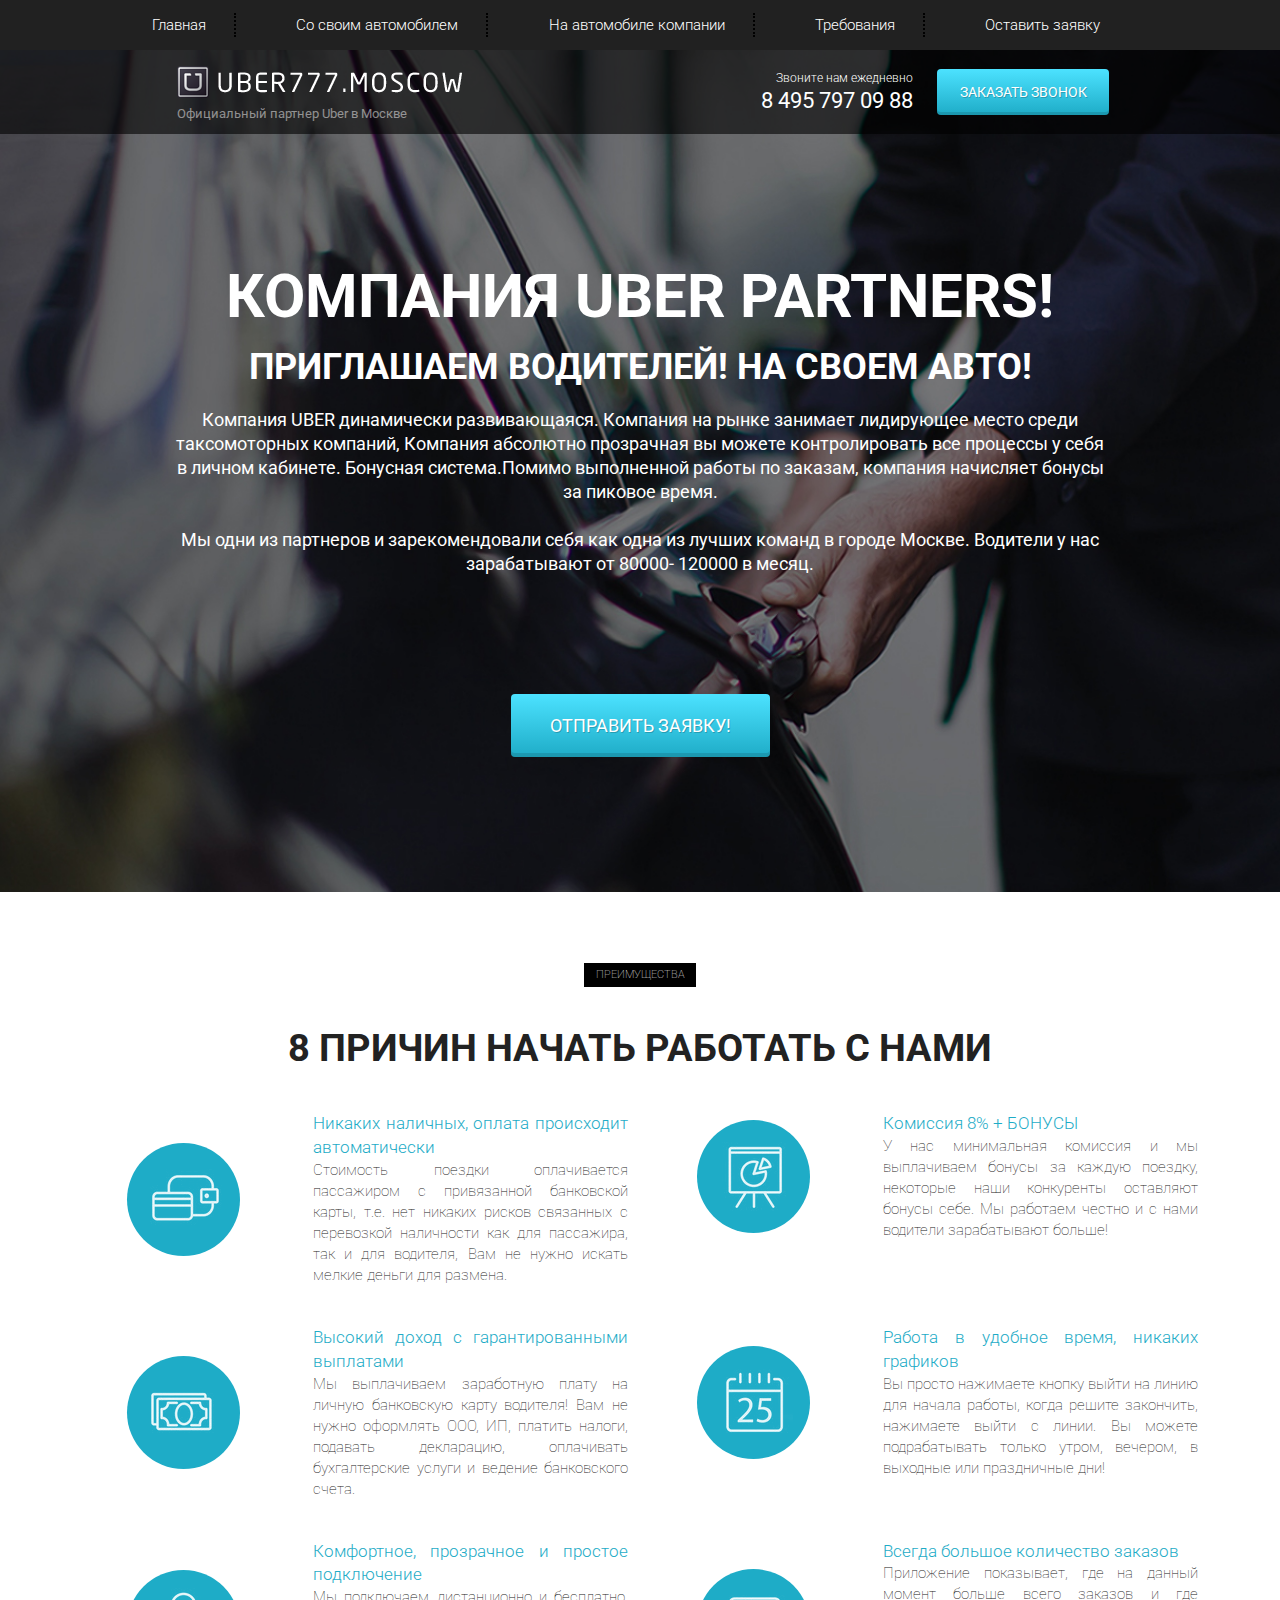
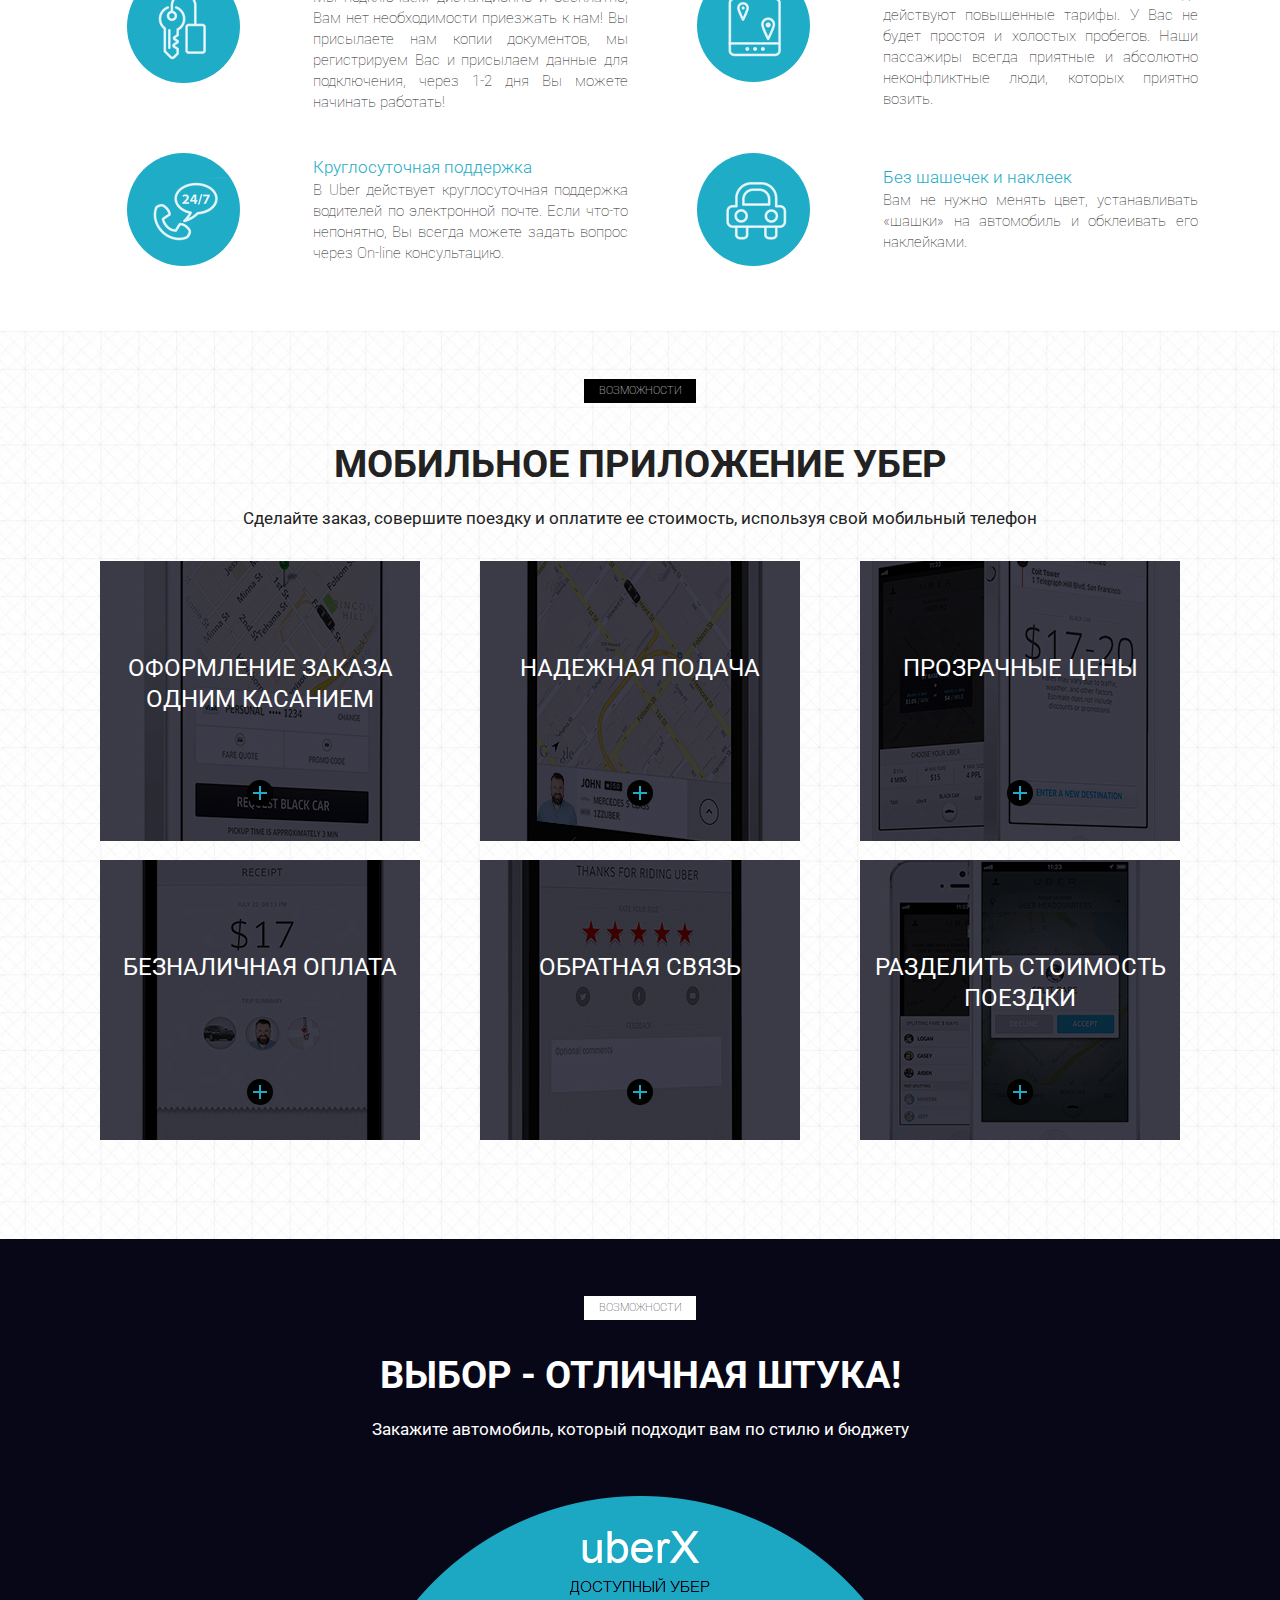
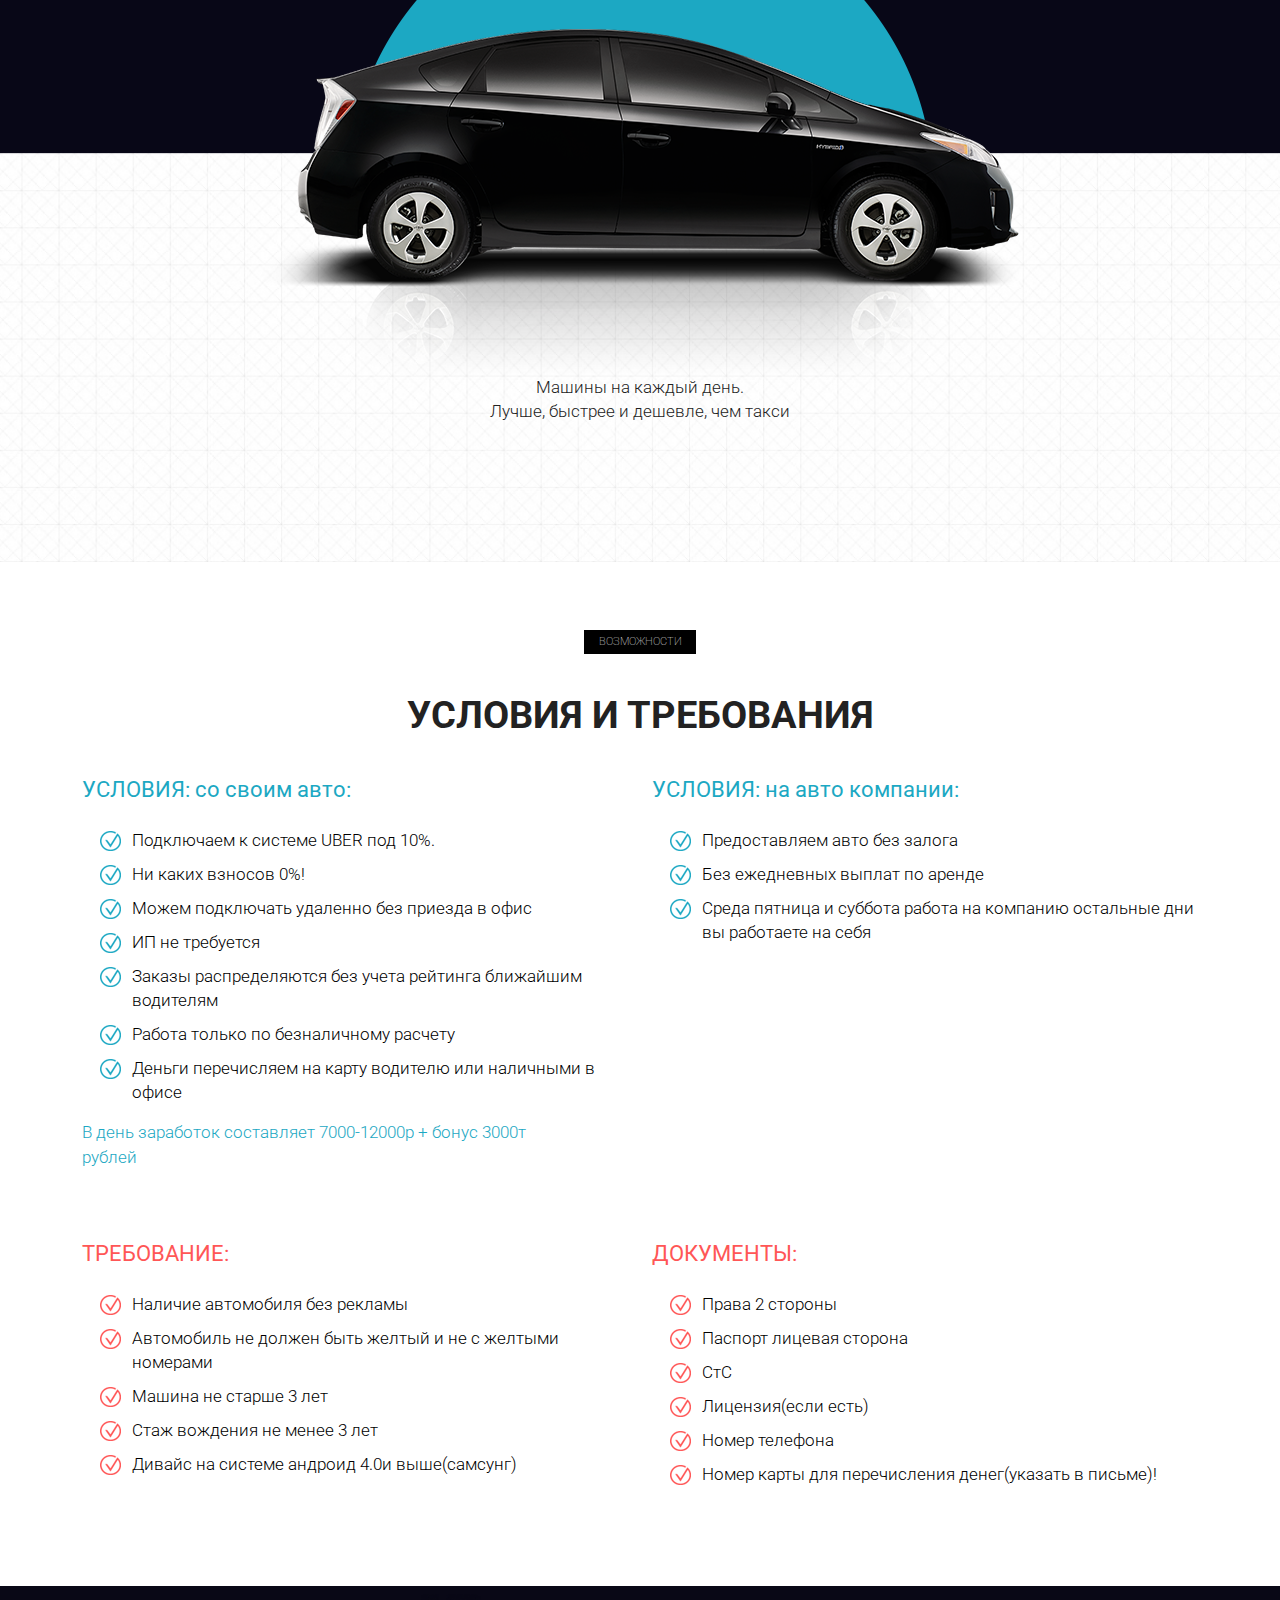
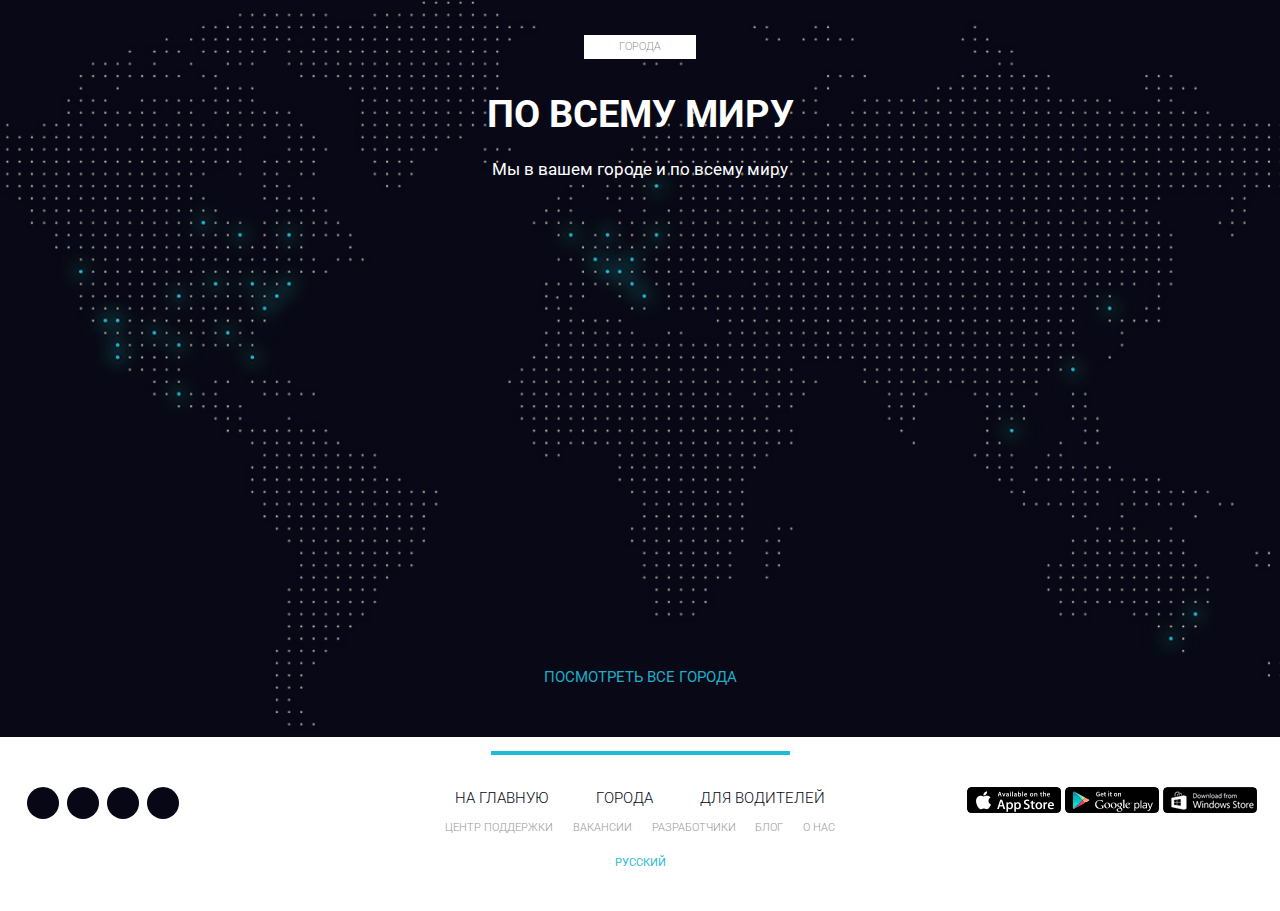
==== src/index.html @ 58ecac01 "First commit" ====
<!DOCTYPE html>
<html lang="en">
<head>
	<meta charset="UTF-8">
	<meta http-equiv="X-UA-Compatible" content="IE=edge">
	<meta name="viewport" content="width=device-width, initial-scale=1.0">
	<!-- шрифт подключаем с сервера -->
	<link href="https://fonts.googleapis.com/css2?family=Roboto:wght@100;300;400;500;700;900&display=swap" rel="stylesheet">
	<!-- сначала файл сброса настроек -->
	<link rel="stylesheet" href="css/bootstrap-reboot.min.css">
	<!-- потом файл сетка бутстрап -->
	<link rel="stylesheet" href="css/bootstrap-grid.min.css">
	<!-- подключаем иконочный шрифт -->
	<link rel="stylesheet" href="https://use.fontawesome.com/releases/v5.8.2/css/all.css" integrity="sha384-oS3vJWv+0UjzBfQzYUhtDYW+Pj2yciDJxpsK1OYPAYjqT085Qq/1cq5FLXAZQ7Ay" crossorigin="anonymous">
	<!-- потом файл основных стилей -->
	<link rel="stylesheet" href="css/style.min.css">
	<title>UBER Project</title>
	<!-- подключаем иконку к сайту -->
	<link rel="shortcut icon" href="img/icons/favicon.ico" type="image/x-icon">
</head>
<body>

	<header>  
		
		<nav>
			<div class="container">
				<ul class="menu">
					<li class="menu_item"><a href="#" class="menu_link">Главная</a></li>
					<li class="menu_item"><a href="#require" class="menu_link">Со своим автомобилем</a></li>
					<li class="menu_item"><a href="#require" class="menu_link">На автомобиле компании</a></li>
					<li class="menu_item"><a href="#" class="menu_link">Требования</a></li>
					<li class="menu_item"><a href="#" class="menu_link">Оставить заявку</a></li>
				</ul>
			</div>
			<!-- создаем меню-гамбургер  -->
			<div class="hamburger">
				<span></span>
				<span></span>
				<span></span>

			</div>
		</nav>
		
		<div class="subheader">
			<div class="container">
				<!-- распределим контент с помощью сетки -->
			<!-- всегда начинаем со строки!!! -->
				<div class="row">
					<!-- отступ одной колонки задается свойством offset -->
					<div class="col-6 col-md-4 offset-md-1">
						<a href="#" class="subheader_logo"><img src="img/promo/logo_promo.png" alt="Logo"></a>
						<div class="subheader_official">Официальный партнер Uber в Москве</div>
					</div>

					<div class="xs-hidden col-md-3 offset-md-1 col-xl-2 offset-xl-2">
						<div class="subheader_call">Звоните нам ежедневно</div>
						<!-- ссылка будет направлять на номер телефона -->
						<a href="tel:+74957970988" class="subheader_phone">8 495 797 09 88</a>
					</div>

					<div class="col-6 col-md-3 col-lg-2">
						<!-- при маленьком разрешении эрана ссылка телефона и кнопка будут находиться в одном блоке, а предыдущий блок будет скрыт 
						и наоборот, будем прятать эту ссылку, когда разрешение экрана большое-->
						<a href="tel:+74957970988" class="xs-visible subheader_phone">8 495 797 09 88</a>
						<button class="subheader_btn">заказать звонок</button>
					</div>
				</div>
			</div>

			
		</div>

	</header>
	
	<section class="promo">
		<div class="container">
		<!-- расположение элементов зададим в строку -->
		<!-- контент расположен в 10 колонках с отспупом в 1 колоку:-->
				<div class="col-md-12 offset-md-0 col-lg-10 offset-lg-1">
					
					<h1 class="promo_header">КОМПАНИЯ UBER PARTNERS!</h1>
					<h2 class="promo_subheader">
					ПРИГЛАШАЕМ ВОДИТЕЛЕЙ! НА СВОЕМ АВТО!</h2>
					
					<div class="promo_descr">
						Компания UBER  динамически развивающаяся. Компания на рынке занимает лидирующее место среди таксомоторных компаний, Компания абсолютно прозрачная вы можете контролировать все процессы у себя в личном кабинете. Бонуcная система.Помимо выполненной работы по заказам, компания начисляет бонусы за пиковое время.
						<br><br> 
						Мы одни из партнеров и зарекомендовали себя как одна из лучших команд в городе Москве.  Водители у нас зарабатывают от 80000- 120000 в месяц.
					</div>

					<button class="promo_btn">ОТПРАВИТЬ ЗАЯВКУ!</button>
				</div>
		</div>
	</section>

	<section class="reason">
		<div class="container">

			<div class="label">преимущества</div>
			<h2 class="title">8 причин начать работать с нами</h2>
			
			<div class="row">
				
				<div class="col-md-6">
					<div class="reason_block">
						<div class="reason_round">
							<img src="img/reason/1-1.png" alt="1-1" class="reason_img">
						</div>
						<div class="reason_descr">
							<span>Никаких наличных, оплата происходит автоматически</span>
							<br>
							Стоимость поездки оплачивается пассажиром с привязанной банковской карты, т.е. нет никаких рисков связанных с перевозкой наличности как для пассажира, так и для водителя, Вам не нужно искать мелкие деньги для размена.
						</div>
					</div>
				</div> 

				<div class="col-md-6">
					<div class="reason_block">
						<div class="reason_round">
							<img src="img/reason/2-1.png" alt="2-1" class="reason_img">
						</div>
						<div class="reason_descr">
							<span>Комиссия 8% + БОНУСЫ</span>
							<br>
							У нас минимальная комиссия и мы выплачиваем бонусы за каждую поездку, некоторые наши конкуренты оставляют бонусы себе. Мы работаем честно и с нами водители зарабатывают больше!
						</div>
					</div>
				</div>

				<div class="col-md-6">
					<div class="reason_block">
						<div class="reason_round">
							<img src="img/reason/1-2.png" alt="1-2" class="reason_img">
						</div>
						<div class="reason_descr">
							<span>Высокий доход с гарантированными выплатами</span>
							<br>
							Мы выплачиваем заработную плату на личную банковскую карту водителя! Вам не нужно оформлять ООО, ИП, платить налоги, подавать декларацию, оплачивать бухгалтерские услуги и ведение банковского счета.
						</div>
					</div>
				</div>
					
				<div class="col-md-6">
					<div class="reason_block">
						<div class="reason_round">
							<img src="img/reason/2-2.png" alt="2-2" class="reason_img">
						</div>
						<div class="reason_descr">
							<span>Работа в удобное время, никаких графиков</span>
							<br>
							Вы просто нажимаете кнопку выйти на линию для начала работы, когда решите закончить, нажимаете выйти с линии. Вы можете подрабатывать только утром, вечером, в выходные или праздничные дни! 
						</div>
					</div>
				</div>

				<div class="col-md-6"> 
					<div class="reason_block">
						<div class="reason_round">
							<img src="img/reason/1-3.png" alt="1-3" class="reason_img">
						</div>
						<div class="reason_descr">
							<span>Комфортное, прозрачное и простое подключение</span>
							<br>
							Мы подключаем дистанционно и бесплатно, Вам нет необходимости приезжать к нам! Вы присылаете нам копии документов, мы регистрируем Вас и присылаем данные для подключения, через 1-2 дня Вы можете начинать работать!
						</div>
					</div>
				</div>

				<div class="col-md-6">
					<div class="reason_block">
						<div class="reason_round">
							<img src="img/reason/2-3.png" alt="2-3" class="reason_img">
						</div>
						<div class="reason_descr">
							<span>Всегда большое количество заказов</span>
							<br>
							Приложение показывает, где на данный момент больше всего заказов и где действуют повышенные тарифы. У Вас не будет простоя и холостых пробегов. Наши пассажиры всегда приятные и абсолютно неконфликтные люди, которых приятно возить. 
						</div>
					</div>
				</div>
					
				<div class="col-md-6">
					<div class="reason_block">
						<div class="reason_round">
							<img src="img/reason/1-4.png" alt="1-4" class="reason_img">
						</div>
						<div class="reason_descr">
							<span>Круглосуточная поддержка</span>
							<br>
							В Uber действует круглосуточная поддержка водителей по электронной почте. Если что-то непонятно, Вы всегда можете задать вопрос через On-line консультацию.
						</div>
					</div>
				</div>   
	
				<div class="col-md-6">
					<div class="reason_block">
						<div class="reason_round">
							<img src="img/reason/2-4.png" alt="2-4" class="reason_img">
						</div>
						<div class="reason_descr">
							<span>Без шашечек и наклеек</span>
							<br>
							Вам не нужно менять цвет, устанавливать «шашки» на автомобиль и обклеивать его наклейками. 
						</div>
					</div>
				</div> 

			</div>

		</div>
	</section>

	<section class="mobile">
		<div class="container">
			<div class="label">Возможности</div>
			<div class="title">мобильное приложение убер</div>
			<div class="subtitle">Сделайте заказ, совершите поездку и оплатите ее стоимость, используя свой мобильный телефон</div>
			
			<div class="row">
				
				<div class="col-xs-12 col-md-6 col-lg-4">
					<div class="mobile_item  mobile_item_1">
						<div class="mobile_item_subtitle">оформление заказа одним касанием</div>
						<div class="mobile_item_plus"></div>
					</div>
				</div>
				<div class="col-xs-12 col-md-6 col-lg-4">
					<div class="mobile_item mobile_item_2">
						<div class="mobile_item_subtitle">надежная подача</div>
						<div class="mobile_item_plus"></div>
					</div>
				</div>
				<div class="col-xs-12 col-md-6 col-lg-4">
					<div class="mobile_item mobile_item_3">
						<div class="mobile_item_subtitle">прозрачные цены</div>
						<div class="mobile_item_plus"></div>
					</div>
				</div>
				<div class="col-xs-12 col-md-6 col-lg-4">
					<div class="mobile_item mobile_item_4">
						<div class="mobile_item_subtitle">безналичная оплата</div>
						<div class="mobile_item_plus"></div>
					</div>
				</div>
				<div class="col-xs-12 col-md-6 col-lg-4">
					<div class="mobile_item mobile_item_5">
						<div class="mobile_item_subtitle">обратная связь</div>
						<div class="mobile_item_plus"></div>
					</div>
				</div>
				<div class="col-xs-12 col-md-6 col-lg-4">
					<div class="mobile_item mobile_item_6 ">
						<div class="mobile_item_subtitle">разделить стоимость поездки</div>
						<div class="mobile_item_plus"></div>
					</div>
				</div>

			</div>
		</div>
	</section>

	<section class="choice">
		<div class="container">
			<div class="label label white">Возможности</div>
			<div class="title title_white hidden-320">Выбор - отличная штука!</div>
			<div class="subtitle subtitle_white hidden-320">Закажите автомобиль, который подходит вам по стилю и бюджету</div>
			<div class="choice_img"><img src="img/choice/choice_car.png" alt="car"></div>
			<div class="choice_descr">Машины на каждый день. 
				<br>
				Лучше, быстрее и дешевле, чем такси</div>
		</div>
	</section>

	<section class="require" id="require">
		<div class="container">
			<div class="label">возможности</div>
			<div class="title">условия и требования</div>
			
			<div class="row">
				
				<div class="col-md-6">
					<div class="require_block">
						<div class="require_title">УСЛОВИЯ: со своим авто:</div>
						<ul class="require_list">
							<li>Подключаем к системе UBER  под 10%.</li>
							<li>Ни каких взносов  0%!</li>
							<li>Можем подключать удаленно без приезда в офис</li>
							<li>ИП не требуется</li>
							<li>Заказы распределяются без учета рейтинга ближайшим водителям</li>
							<li>Работа только по безналичному расчету</li>
							<li>Деньги перечисляем на карту водителю или наличными в офисе</li>
						</ul>
						<div class="require_descr">В день заработок составляет 7000-12000р + бонус 3000т <br>	рублей</div>
					</div>
				</div>
				<div class="col-md-6">
					<div class="require_block">
						<div class="require_title">УСЛОВИЯ: на авто компании:</div>
						<ul class="require_list">
							<li>Предоставляем авто без залога</li>
							<li>Без ежедневных выплат по аренде</li>
							<li>Среда пятница и суббота работа на компанию остальные дни вы работаете на себя</li>
						</ul>
					</div>
				</div>
				<div class="col-md-6">
					<div class="require_block require_block_nmb warning">
						<div class="require_title">ТРЕБОВАНИЕ:</div>
						<ul class="require_list">
							<li>Наличие автомобиля без рекламы</li>
							<li>Автомобиль не должен быть желтый и не с желтыми номерами</li>
							<li>Машина не старше 3 лет</li>
							<li>Стаж вождения не менее 3 лет</li>
							<li>Дивайс на системе андроид 4.0и выше(самсунг)</li>
						</ul>
					</div>
				</div>
				<div class="col-md-6">
					<div class="require_block require_block_nmb warning">
						<div class="require_title">ДОКУМЕНТЫ:</div>
						<ul class="require_list">
							<li>Права 2 стороны</li>
							<li>Паспорт лицевая сторона</li>
							<li>СтС</li>
							<li>Лицензия(если есть)</li>
							<li>Номер телефона</li>
							<li>Номер карты для перечисления денег(указать в письме)!</li>
						</ul>
					</div>
				</div>
			</div>
		</div>
	</section>

	<section class="world">
		<div class="container">
			<div class="label">города</div>
			<div class="title">По всему миру</div>
			<div class="subtitle">Мы в вашем городе и по всему миру</div>
			<a class="world_link" href="#">посмотреть все города</a>
		</div>
	</section>

	<footer>
		<div class="footer_divider"></div>
		
		<div class="footer_wrapper">
		<!-- Если не оборачивать каждый блок в обертку - получится криво -->
			<div>
				<div class="footer_social">
					<a href="#" class="footer_social_item">
						<i class="fab fa-facebook-f"></i>
					</a>
					<a href="#" class="footer_social_item">
						<i class="fab fa-twitter"></i>
					</a>
					<a href="#" class="footer_social_item">
						<i class="fab fa-linkedin"></i>
					</a>
					<a href="#" class="footer_social_item">
						<i class="fab fa-instagram"></i>
					</a>
				</div>
			</div>
			<div>
				<div class="footer_links">
					<div class="footer_links_main">
						<a href="#">на главную</a>
						<a href="#">города</a>
						<a href="#">для водителей</a>
					</div>
					<div class="footer_links_sub">
						<a href="#">центр поддержки</a>
						<a href="#">вакансии</a>
						<a href="#">разработчики</a>
						<a href="#">блог</a>
						<a href="#">о нас</a>
					</div>
					<a href="#" class="footer_links_lang">русский</a>
				</div>
			</div>
			<div>
                <div class="footer_mobile">
                    <a href="#">
                        <img src="img/footer/app_store.png" alt="App Store">
                    </a>
                    <a href="#">
                        <img src="img/footer/google_play.png" alt="Google play">
                    </a>
                    <a href="#">
                        <img src="img/footer/windows_store.png" alt="Windows store">
                    </a>
                </div>
            </div>
		</div>
		
		
	</footer>


	<script src="js/script.js"></script>

</body>
</html>
---- src/css/style.min.css ----
*{font-family:'Roboto', sans-serif;color:#fff}a{text-decoration:none;color:#fff}header{position:relative;height:50px}nav{background-color:#212121;height:50px;position:fixed;width:100%;z-index:5}.hamburger{display:none}.menu{display:-webkit-box;display:-ms-flexbox;display:flex;-webkit-box-pack:justify;-ms-flex-pack:justify;justify-content:space-between;padding:13px 70px;margin:0;list-style-type:none}.menu_link{font-size:15px;font-weight:300;color:#fff}.menu_link:hover{text-decoration:none;color:#1eacc7}.menu_item{border-right:2px dotted black;padding-right:28px}.menu_item:last-child{border-right:none}.subheader{min-height:84px;background-color:rgba(0,0,0,0.6);position:absolute;width:100%;top:50px}.subheader_logo{max-width:100%;display:block;margin-top:16px}.subheader_official{margin-top:6px;font-size:13px;font-weight:400;color:rgba(255,255,255,0.5)}.subheader_call{margin-top:19px;font-size:12px;font-weight:300;text-align:right}.subheader_phone{display:block;margin-top:8px;font-size:22px;font-weight:400;text-transform:uppercase;text-align:right;line-height:12px;color:#fff}.subheader_btn{margin-top:19px;width:172px;height:46px;-webkit-box-shadow:inset 0px -3px 0 0 rgba(0,0,0,0.12);box-shadow:inset 0px -3px 0 0 rgba(0,0,0,0.12);border:none;border-radius:4px;background-image:-webkit-gradient(linear, left bottom, left top, from(#1eacc7), to(#4ce2ff));background-image:linear-gradient(to top, #1eacc7, #4ce2ff);text-shadow:1px 1px 0 rgba(0,0,0,0.21);font-size:14px;font-weight:400;text-align:center;text-transform:uppercase}.subheader_btn:hover{background-image:none;background-color:#1eacc7}.promo{min-height:800px;background:url("../img/bg/bg_promo.jpg") center center/cover no-repeat;padding:150px 0 135px 0}.promo_header{font-size:60px;font-weight:700;line-height:60px;text-transform:uppercase;margin:0px;margin-top:67px;text-align:center}.promo_subheader{font-size:36px;font-weight:700;line-height:36px;text-transform:uppercase;margin:0px;margin-top:22px;text-align:center}.promo_descr{margin-top:23px;font-size:18px;font-weight:400;text-align:center;line-height:1.33}.promo_btn{display:block;margin:118px auto 0 auto;width:259px;height:63px;-webkit-box-shadow:inset 0px -4px 0 0 rgba(0,0,0,0.12);box-shadow:inset 0px -4px 0 0 rgba(0,0,0,0.12);border:none;border-radius:4px;background-image:-webkit-gradient(linear, left bottom, left top, from(#1eacc7), to(#4ce2ff));background-image:linear-gradient(to top, #1eacc7, #4ce2ff);text-shadow:1px 1px 0 rgba(0,0,0,0.21);font-size:18px;font-weight:400;text-align:center;text-transform:uppercase}.promo_btn:hover{background-image:none;background-color:#1eacc7}.reason{min-height:900px;padding:71px 0 65px 0}.reason_block{display:-webkit-box;display:-ms-flexbox;display:flex;-webkit-box-pack:center;-ms-flex-pack:center;justify-content:center;-webkit-box-align:center;-ms-flex-align:center;align-items:center;margin-top:40px}.reason .label{margin:0 auto;background-color:#000;width:112px;height:24px;font-size:11px;font-weight:100;line-height:23px;text-align:center;text-transform:uppercase;text-transform-z-index:2}.reason .title{margin:38px auto 0 auto;font-size:38px;font-weight:700;line-height:1.26;text-align:center;text-transform:uppercase;color:#222;color-z-index:2}.reason_round{display:-webkit-box;display:-ms-flexbox;display:flex;-webkit-box-pack:center;-ms-flex-pack:center;justify-content:center;-webkit-box-align:center;-ms-flex-align:center;align-items:center;margin:0 auto;min-width:113px;min-height:113px;border-radius:50%;background-color:#1eacc7}.reason_descr{width:343px;font-size:15px;font-weight:100;line-height:1.4;text-align:justify;color:#202020;padding-left:28px}.reason_descr span{font-size:17px;font-weight:300;text-align:justify;color:#1eacc7}.mobile{background:url("../img/bg/bg_mobile.jpg") center center/cover no-repeat;min-height:864px;padding:48px 0 80px 0;color:#202020}.mobile .label{margin:0 auto;background-color:#000;width:112px;height:24px;font-size:11px;font-weight:100;line-height:23px;text-align:center;text-transform:uppercase;text-transform-z-index:2}.mobile .title{margin:38px auto 0 auto;font-size:38px;font-weight:700;line-height:1.26;text-align:center;text-transform:uppercase;color:#222;color-z-index:2}.mobile .subtitle{font-weight:400;font-size:17px;line-height:1.24;text-align:center;color:#222;color-z-index:2;margin-top:19px}.mobile .row{margin-top:32px}.mobile_item{width:320px;height:280px;margin:0 auto;margin-bottom:19px;padding-top:92px;position:relative}.mobile_item_1{background:url("../img/mobile/card-1.jpg") center center/cover no-repeat}.mobile_item_2{background:url("../img/mobile/card-2.jpg") center center/cover no-repeat}.mobile_item_3{background:url("../img/mobile/card-3.jpg") center center/cover no-repeat}.mobile_item_4{background:url("../img/mobile/card-4.jpg") center center/cover no-repeat}.mobile_item_5{background:url("../img/mobile/card-5.jpg") center center/cover no-repeat}.mobile_item_6{background:url("../img/mobile/card-6.jpg") center center/cover no-repeat}.mobile_item_subtitle{font-size:24px;font-weight:400;line-height:1.29;text-align:center;text-transform:uppercase}.mobile_item_plus{width:26px;height:26px;border-radius:50%;margin:0 auto;background-color:#000;display:-webkit-box;display:-ms-flexbox;display:flex;-webkit-box-pack:center;-ms-flex-pack:center;justify-content:center;-webkit-box-align:center;-ms-flex-align:center;align-items:center;position:absolute;bottom:35px;left:50%;-webkit-transform:translateX(-50%);transform:translateX(-50%);cursor:pointer}.mobile_item_plus::before{content:'';display:block;width:14px;height:2px;background-color:#1eacc7;-webkit-transition:0.3s all;transition:0.3s all}.mobile_item_plus::after{content:'';display:block;width:2px;height:14px;background-color:#1eacc7;position:absolute;left:50%;-webkit-transform:translateX(-50%);transform:translateX(-50%);-webkit-transition:0.3s all;transition:0.3s all}.mobile_item_plus:hover::before,.mobile_item_plus:hover::after{background-color:#ff5656}.choice{min-height:895px;padding:57px 0 138px 0;background:url("../img/bg/bg_choice_full.jpg") center center/cover no-repeat;color:#222}.choice .label{margin:0 auto;background-color:#000;width:112px;height:24px;font-size:11px;font-weight:100;line-height:23px;text-align:center;text-transform:uppercase;text-transform-z-index:2;color:#070716;background-color:#fff}.choice .title{margin:38px auto 0 auto;font-size:38px;font-weight:700;line-height:1.26;text-align:center;text-transform:uppercase;color:#222;color-z-index:2;color:#fff;margin:32px auto 0 auto}.choice .subtitle{font-weight:400;font-size:17px;line-height:1.24;text-align:center;color:#222;color-z-index:2;color:#fff;margin:19px auto 0 auto}.choice_img{display:-webkit-box;display:-ms-flexbox;display:flex;margin:56px auto 0 auto;-webkit-box-pack:center;-ms-flex-pack:center;justify-content:center}.choice_descr{margin:0 auto;text-align:center;font-size:17px;font-weight:300;line-height:1.41;color:#222}.require{padding:68px 0 84px 0}.require_block{margin:33px 0}.require_block_nmb{margin-bottom:0px}.require_title{font-size:22px;font-weight:400;color:#1ca8c3}.require_list{list-style-type:none;padding-left:50px;margin-top:22px}.require_list li{position:relative;font-size:17px;font-weight:300;line-height:24px;color:black;margin-bottom:10px}.require_list li::before{content:'';display:block;position:absolute;left:-32px;top:3px;width:21px;height:20px;background:url("../img/requirements/icon_blue.png") center center/cover no-repeat}.require_descr{color:#1ca8c3;font-size:17px;font-weight:300}.require .warning .require_title{color:#ff5656}.require .warning .require_list li::before{background:url("../img/requirements/icon_red.png") center center/cover no-repeat}.require .label{margin:0 auto;background-color:#000;width:112px;height:24px;font-size:11px;font-weight:100;line-height:23px;text-align:center;text-transform:uppercase;text-transform-z-index:2}.require .title{margin:38px auto 0 auto;font-size:38px;font-weight:700;line-height:1.26;text-align:center;text-transform:uppercase;color:#222;color-z-index:2}.world{min-height:717px;padding:49px 0 49px 0;background:url("../img/world/world_map.jpg") center center/cover no-repeat}.world .label{margin:0 auto;background-color:#000;width:112px;height:24px;font-size:11px;font-weight:100;line-height:23px;text-align:center;text-transform:uppercase;text-transform-z-index:2;color:#070716;background-color:#fff}.world .title{margin:38px auto 0 auto;font-size:38px;font-weight:700;line-height:1.26;text-align:center;text-transform:uppercase;color:#222;color-z-index:2;color:#fff;margin:32px auto 0 auto}.world .subtitle{font-weight:400;font-size:17px;line-height:1.24;text-align:center;color:#222;color-z-index:2;color:#fff;margin:20px auto 0 auto}.world_link{display:block;text-align:center;color:#1eacc7;font-size:15px;font-weight:400px;text-transform:uppercase;margin:486px auto 0 auto}.world_link:hover{text-decoration:none;color:#fff}footer{padding:14px 23px 39px 23px}footer a{color:#000}footer a:hover{text-decoration:none}.footer_divider{width:299px;height:4px;background-color:#1fbad6;margin:0 auto}.footer_wrapper{display:-webkit-box;display:-ms-flexbox;display:flex;-webkit-box-pack:justify;-ms-flex-pack:justify;justify-content:space-between;-webkit-box-align:start;-ms-flex-align:start;align-items:flex-start;padding-top:32px}.footer_wrapper>div{width:33%}.footer_wrapper>div:nth-child(3){display:-webkit-box;display:-ms-flexbox;display:flex;-webkit-box-pack:end;-ms-flex-pack:end;justify-content:flex-end}.footer_social{width:160px;display:-webkit-box;display:-ms-flexbox;display:flex;-webkit-box-pack:justify;-ms-flex-pack:justify;justify-content:space-between}.footer_social_item{display:-webkit-box;display:-ms-flexbox;display:flex;-webkit-box-pack:center;-ms-flex-pack:center;justify-content:center;-webkit-box-align:center;-ms-flex-align:center;align-items:center;margin:0 4px;width:32px;height:32px;background-color:#070716;border-radius:100%}.footer_social_item i{color:#fff}.footer_links{width:390px;margin:0 auto}.footer_links_main{display:-webkit-box;display:-ms-flexbox;display:flex;-webkit-box-pack:justify;-ms-flex-pack:justify;justify-content:space-between;padding:0 10px}.footer_links_main a{color:#070716;font-size:15px;font-weight:300;text-transform:uppercase}.footer_links_sub{display:-webkit-box;display:-ms-flexbox;display:flex;-webkit-box-pack:justify;-ms-flex-pack:justify;justify-content:space-between;margin-top:10px}.footer_links_sub a{color:#999999;font-size:11px;font-weight:300;text-transform:uppercase}.footer_links_lang{display:block;margin:0 auto;color:#1fbad6;font-size:11px;font-weight:400;margin-top:19px;text-transform:uppercase;text-align:center}.xs-visible{display:none}@media (max-width: 1200px){.menu_item{padding-right:20px}.menu_link{font-size:13px}.promo_header{font-size:50px}.reason_block{-webkit-box-align:start;-ms-flex-align:start;align-items:flex-start}.reason_descr{width:300px}.mobile_item{width:290px}.mobile_item_subtitle{font-size:22px}.choice{padding:55px 0;min-height:840px}.require br{display:none}.footer_wrapper>div{width:50%}.footer_wrapper>div:nth-child(1){width:25%}.footer_wrapper>div:nth-child(3){width:25%;display:-webkit-box;display:-ms-flexbox;display:flex;-webkit-box-pack:end;-ms-flex-pack:end;justify-content:flex-end}.footer_mobile{display:-webkit-box;display:-ms-flexbox;display:flex}.footer_mobile a{margin:0 3px}.footer_mobile a img{width:100%}}@media (max-width: 991px){.title{font-size:28px}.menu_item{padding-right:8px}.menu_link{font-size:10px}.subheader_logo img{width:100%}.subheader_official{font-size:11px}.subheader_phone{font-size:18px}.subheader_btn{margin-top:21px;width:100%;height:40px;font-size:12px}.promo_header{font-size:40px}.promo_subheader{font-size:30px}.reason_block{-webkit-box-orient:vertical;-webkit-box-direction:normal;-ms-flex-direction:column;flex-direction:column;-webkit-box-align:center;-ms-flex-align:center;align-items:center}.reason_round{margin-right:0}.reason_descr{width:300px;margin-top:20px}.choice{min-width:800px}.choice_img{width:100%}.world{min-width:650px}.footer_wrapper{-ms-flex-wrap:wrap;flex-wrap:wrap}.footer_wrapper>div{width:100%;display:-webkit-box;display:-ms-flexbox;display:flex;-webkit-box-pack:center;-ms-flex-pack:center;justify-content:center;margin-bottom:20px}.footer_wrapper>div:nth-child(1){width:100%}.footer_wrapper>div:nth-child(3){width:100%;-webkit-box-pack:center;-ms-flex-pack:center;justify-content:center}}@media (max-width: 767px){.title{margin-top:25px}.menu{position:fixed;-webkit-box-orient:vertical;-webkit-box-direction:normal;-ms-flex-direction:column;flex-direction:column;-webkit-box-pack:center;-ms-flex-pack:center;justify-content:center;-webkit-box-align:center;-ms-flex-align:center;align-items:center;top:0;left:-100%;width:50%;height:100vh;padding:20px 15px;background-color:rgba(0,0,0,0.8);-webkit-transition:0.6 all;transition:0.6 all}.menu_active{left:0}.menu_item{padding-right:0;border:none;margin:10px 0}.menu_link{font-size:20px}.hamburger{display:block;position:absolute;right:10px;top:50%;-webkit-transform:translateY(-50%);transform:translateY(-50%);width:26px;height:12px}.hamburger span{display:block;height:2px;width:100%;background-color:#fff;margin-bottom:2px;-webkit-transition:0.5s all;transition:0.5s all}.hamburger_active span{margin-bottom:-2px}.hamburger_active span:nth-child(1){-webkit-transform:translateY(3px) rotate(-45deg);transform:translateY(3px) rotate(-45deg)}.hamburger_active span:nth-child(2){display:none}.hamburger_active span:nth-child(3){-webkit-transform:translateY(3px) rotate(45deg);transform:translateY(3px) rotate(45deg)}.xs-hidden{display:none}.xs-visible{display:block}.subheader_phone{display:block;margin-top:10px;color:#fff;font-size:16px;font-weight:400;text-align:center;text-transform:uppercase}.subheader_btn{display:block;width:200px;width-height:40px;margin:0 auto;margin-top:10px}.promo_header{line-height:45px}.reason{padding:40px 0}.reason_descr{width:350px}.reason_descr span{text-align:center}.reason_text{margin-top:10px}.mobile{padding:40px 0}.choice{min-height:600px;padding:40px 0}.require{padding:40px 0}.world{min-height:450px}}@media (max-width: 575px){nav{height:30px}header{height:30px}.title{font-size:16px;line-height:15px;margin-top:16px}.subtitle{font-size:14px;line-height:21px;margin-top:11px}.subheader{height:60px;top:30px}.subheader_official{display:none}.subheader_logo{margin-top:16px}.subheader_phone{font-size:12px;font-weight:400;text-transform:uppercase;margin-top:11px}.subheader_btn{width:110px;width-height:22px;font-size:9px;margin-top:6px}.subheader_btn:hover{background-image:-webkit-gradient(linear, left bottom, left top, from(#1eacc7), to(#4ce2ff));background-image:linear-gradient(to top, #1eacc7 0%, #4ce2ff 100%)}.promo{min-height:400px;padding:93px 0 35px 0}.promo_descr{display:none}.promo_header{font-size:30px;padding:0 24px;line-height:35px}.promo_subheader{font-size:20px;margin-top:33px;padding:0 10px;line-height:30px}.promo_btn{width:210px;width-height:50px;margin-top:72px;font-size:16px}.promo_btn:hover{background-image:-webkit-gradient(linear, left bottom, left top, from(#1eacc7), to(#4ce2ff));background-image:linear-gradient(to top, #1eacc7 0%, #4ce2ff 100%)}.menu{width:85%}.menu_item{width:100%;text-align:center;padding:5px 0}.menu_link{display:block}.hamburger_active span:nth-child(1){-webkit-transform:translateY(5px) rotate(-45deg);transform:translateY(5px) rotate(-45deg)}.hamburger_active span:nth-child(3){-webkit-transform:translateY(5px) rotate(45deg);transform:translateY(5px) rotate(45deg)}.reason{padding:22px 0 36px 0}.reason_block{margin-top:26px}.reason_round{width:100px;height:100px}.reason_descr{width:100%;margin-top:27px}.reason_descr span{font-size:16px;text-align:left}.mobile{padding:20px 0 40px 0}.mobile .row{margin-top:30px}.mobile_item{height:245px;padding:81px 40px 0 40px}.mobile_item_subtitle{font-size:18px;line-height:31px}.mobile_item_plus{bottom:28px}.mobile_item_plus:hover::before,.mobile_item_plus:hover::after{background-color:#1eacc7}.choice{padding:25px 0 33px 0;min-height:390px;background:#000}.choice_img{margin-top:35px}.choice_descr{margin-top:23px;color:#fff;font-size:17px;font-weight:300;line-height:24px}.choice .black{display:none}.hidden-320{display:none}.require{padding:25px}.require_block{margin:30px 0 0 0}.require_title{font-size:16px}.require_list{padding-left:30px;margin-top:5px}.require_list li{font-size:14px;margin-bottom:5px;line-height:20px}.require_descr{font-size:14px;margin-top:15px}.world{min-height:360px;padding:25px 0 30px 0}.world_link{width:200px;display:block;bottom:30px;line-height:15}footer{padding:25px 0 20px 0}.footer_divider{width:253px;margin:0 auto}.footer_wrapper{padding-top:22px}.footer_wrapper>div{margin-bottom:20px}.footer_wrapper>div:nth-child(1){-webkit-box-ordinal-group:3;-ms-flex-order:2;order:2}.footer_wrapper>div:nth-child(2){-webkit-box-ordinal-group:2;-ms-flex-order:1;order:1}.footer_wrapper>div:nth-child(3){-webkit-box-ordinal-group:4;-ms-flex-order:3;order:3}.footer_links{width:290px}.footer_links_main{padding:0;font-size:14px}.footer_links_sub{-ms-flex-wrap:wrap;flex-wrap:wrap;-webkit-box-pack:center;-ms-flex-pack:center;justify-content:center}.footer_links_sub a{margin:0 7px}.footer_links_lang{margin-top:10px}}
/*# sourceMappingURL=style.min.css.map */
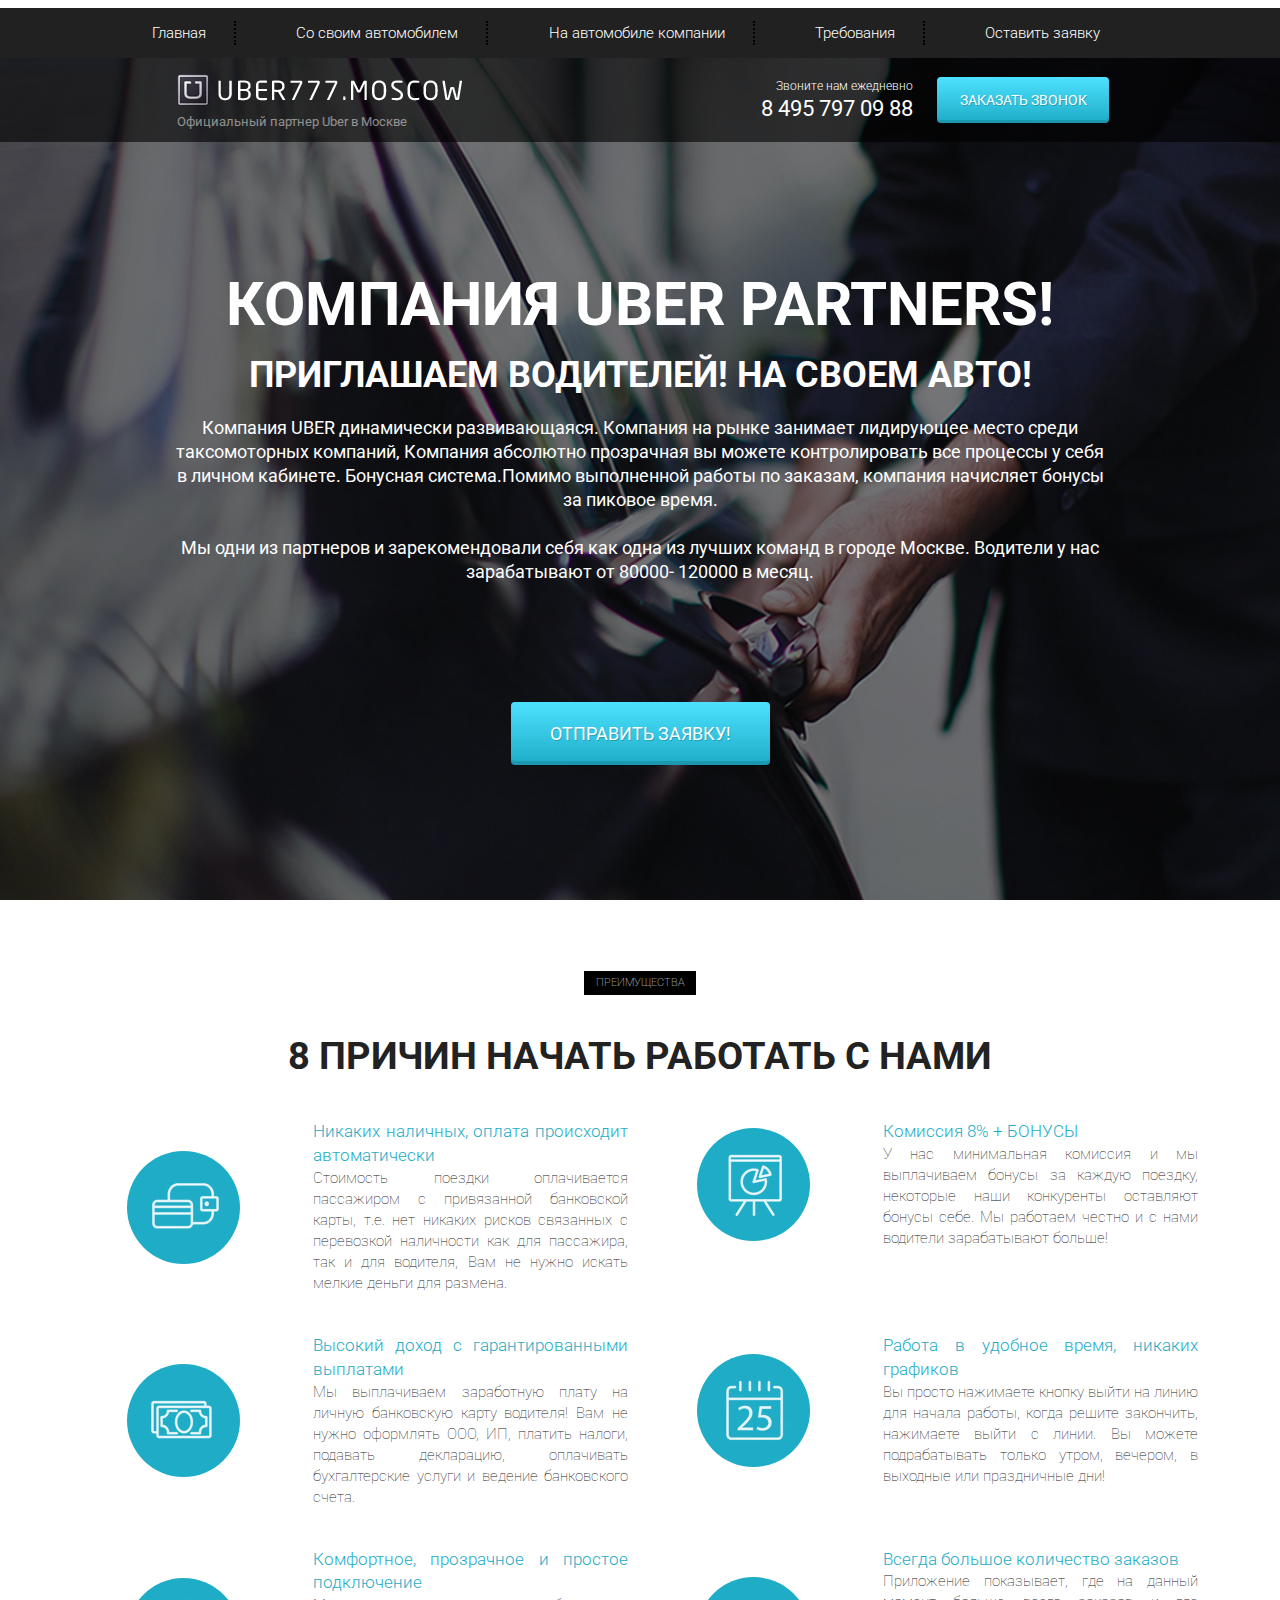
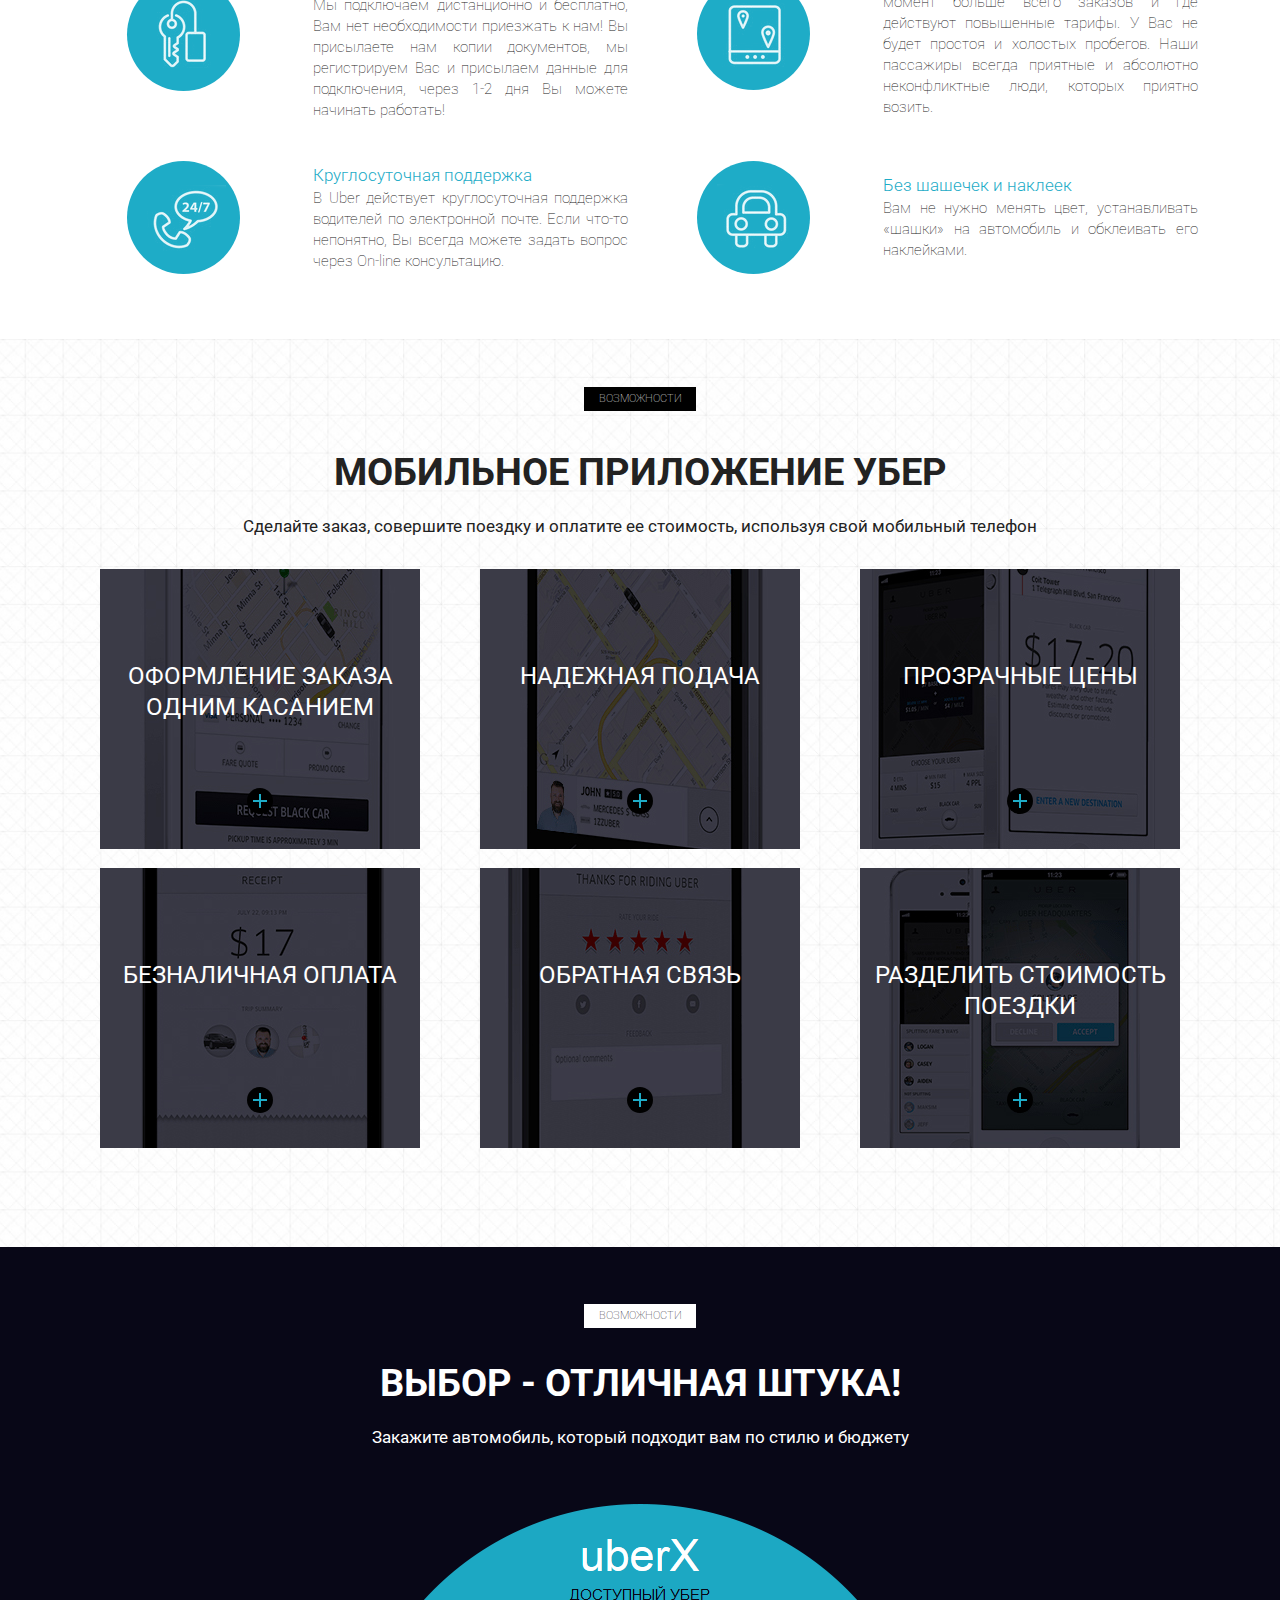
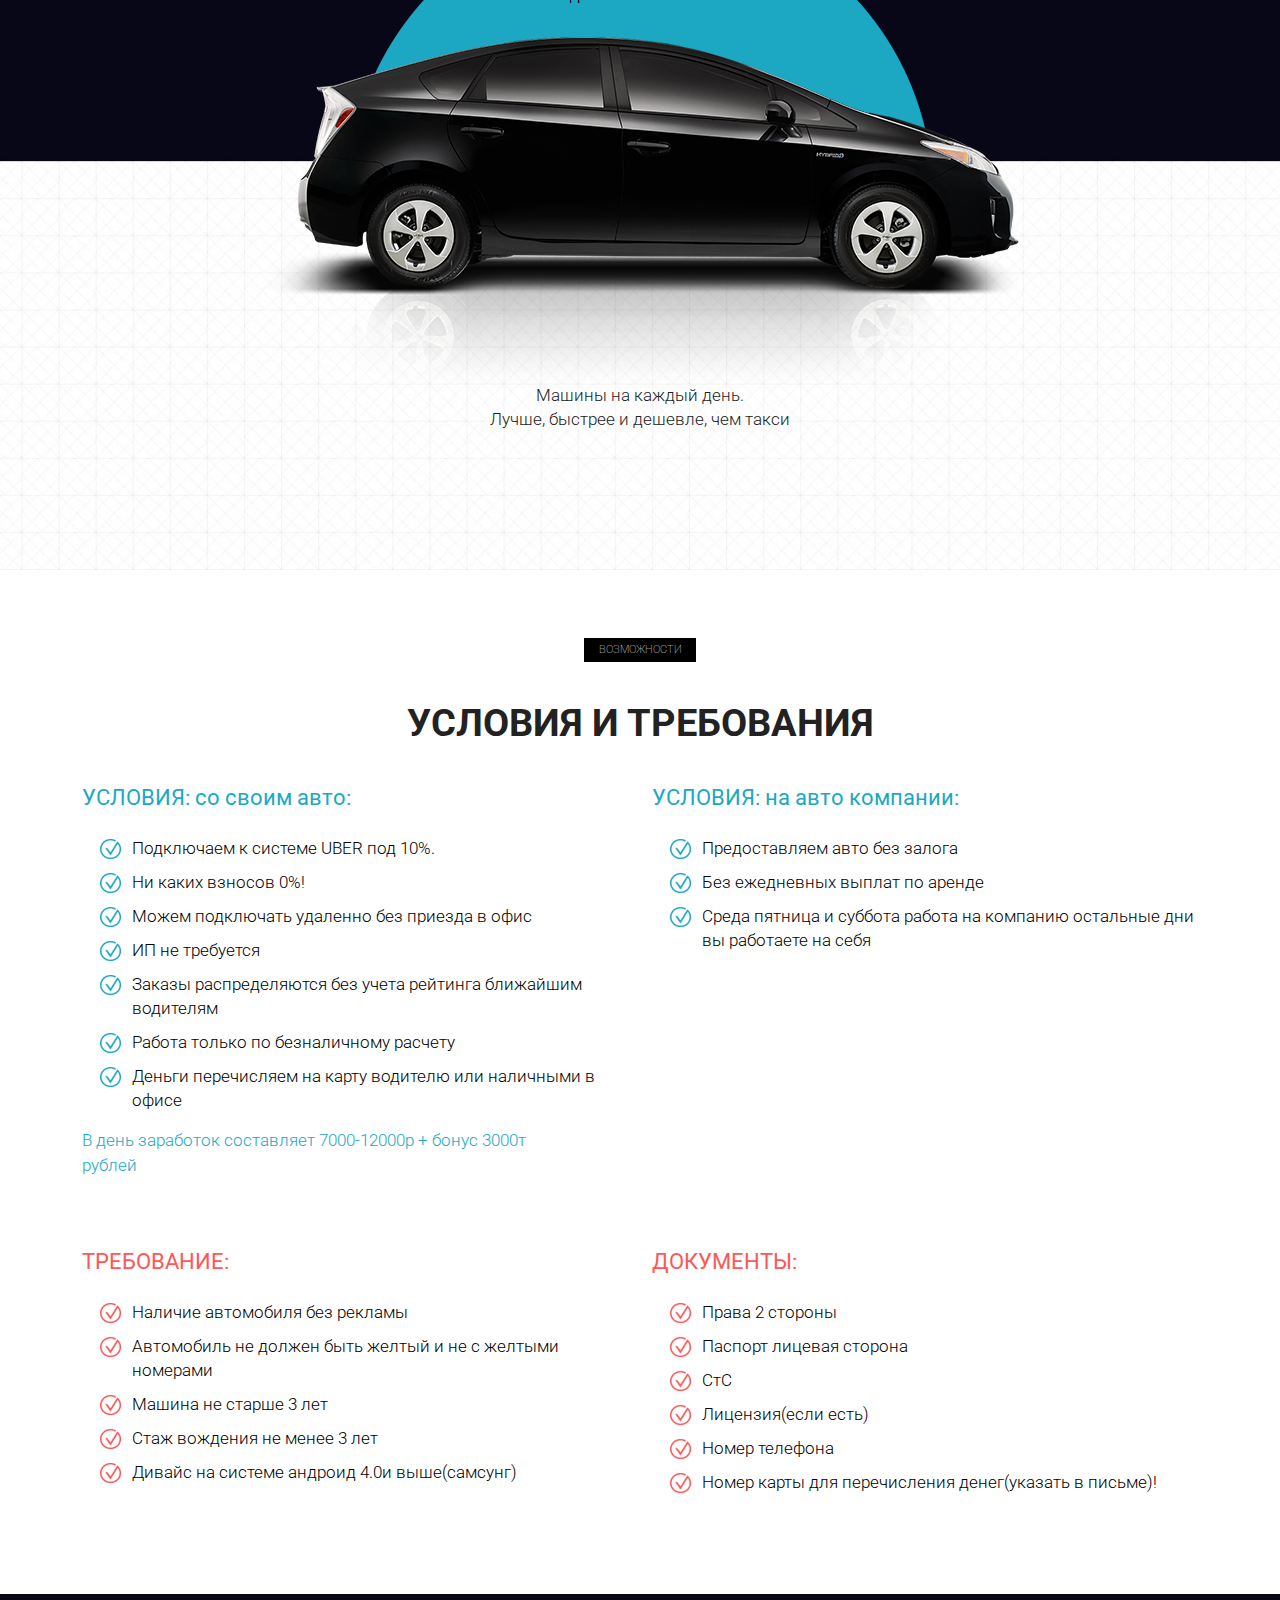
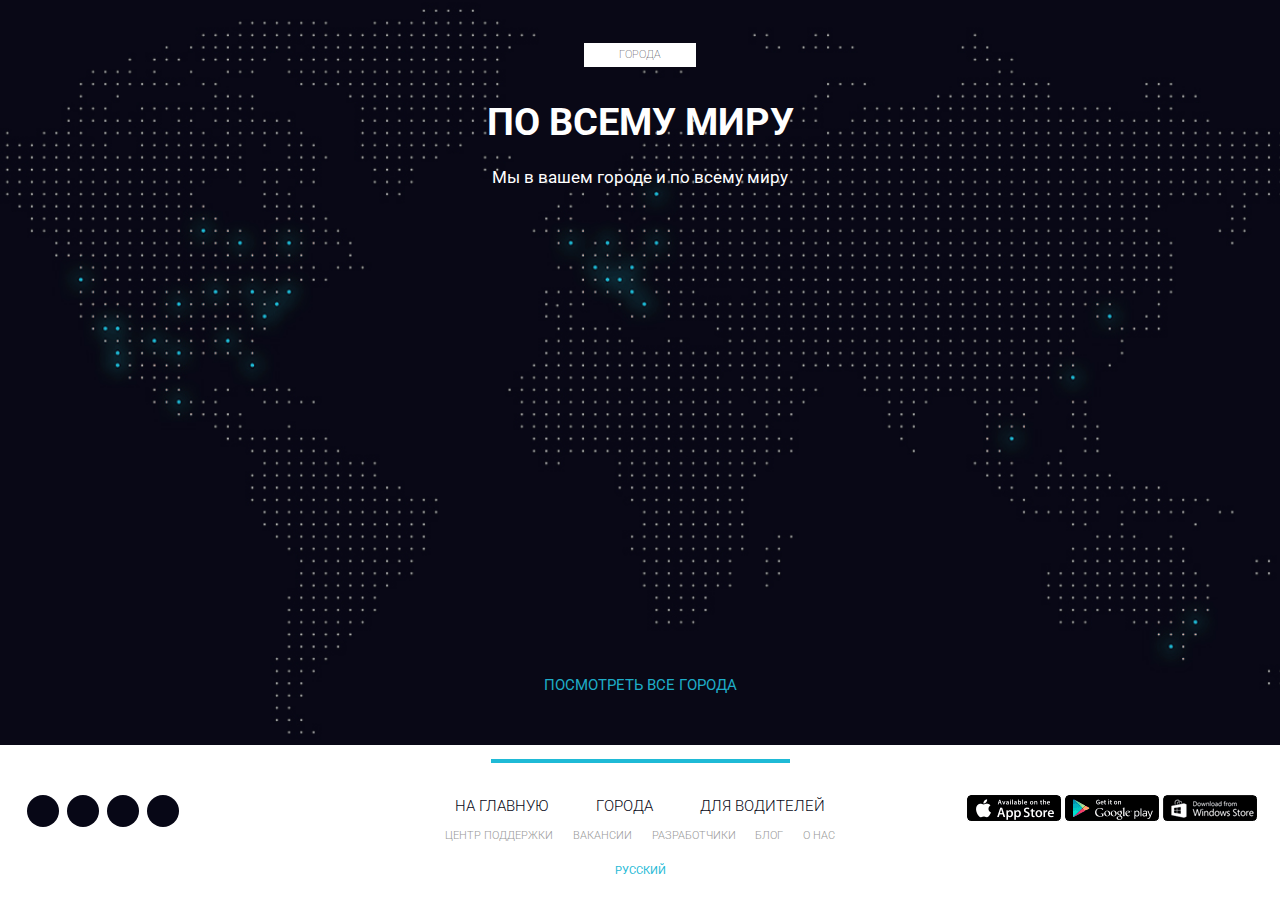
==== commit 02c861c9: "index.html mod" ====
--- a/src/index.html
+++ b/src/index.html
@@ -14,14 +14,14 @@
 	<link rel="stylesheet" href="https://use.fontawesome.com/releases/v5.8.2/css/all.css" integrity="sha384-oS3vJWv+0UjzBfQzYUhtDYW+Pj2yciDJxpsK1OYPAYjqT085Qq/1cq5FLXAZQ7Ay" crossorigin="anonymous">
 	<!-- потом файл основных стилей -->
 	<link rel="stylesheet" href="css/style.min.css">
-	<title>UBER Project</title>
+	<title>UBER Project Document</title>
 	<!-- подключаем иконку к сайту -->
 	<link rel="shortcut icon" href="img/icons/favicon.ico" type="image/x-icon">
 </head>
 <body>
 
 	<header>  
-		
+		<h2></h2>
 		<nav>
 			<div class="container">
 				<ul class="menu">
